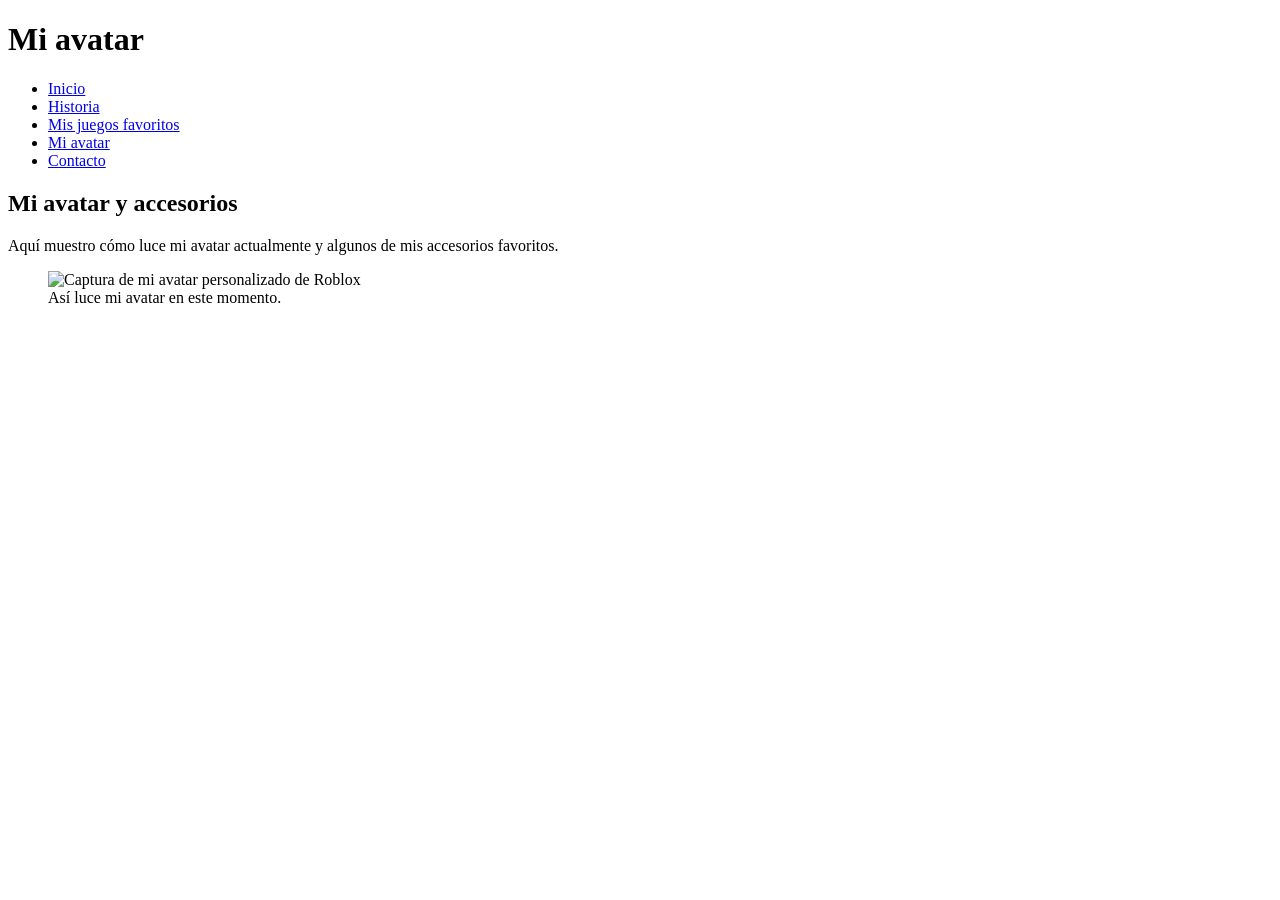
==== avatar.html @ 57e04300 "Agregar estructura del sitio web" ====
<!DOCTYPE html>
<html lang="es">
<head>
  <meta charset="UTF-8" />
  <meta name="viewport" content="width=device-width, initial-scale=1.0" />
  <title>RobloxZone - Mi avatar</title>
  <link rel="stylesheet" href="styles.css" />
</head>
<body>

  <header>
    <h1>Mi avatar</h1>
    <nav>
      <ul id="site-nav">
        <li><a href="index.html">Inicio</a></li>
        <li><a href="historia.html">Historia</a></li>
        <li><a href="juegos.html">Mis juegos favoritos</a></li>
        <li><a href="mi-avatar.html">Mi avatar</a></li>
        <li><a href="contacto.html">Contacto</a></li>
      </ul>
    </nav>
  </header>

  <main>
    <section>
      <h2>Mi avatar y accesorios</h2>
      <p>
        Aquí muestro cómo luce mi avatar actualmente y algunos de mis accesorios favoritos.
      </p>

      <figure>
        <img src="mi avatar.jpeg" alt="Captura de mi avatar personalizado de Roblox" width="400" />
        <figcaption>Así luce mi avatar en este momento.</figcaption>
      </figure>
  </main>
</body>
</html>
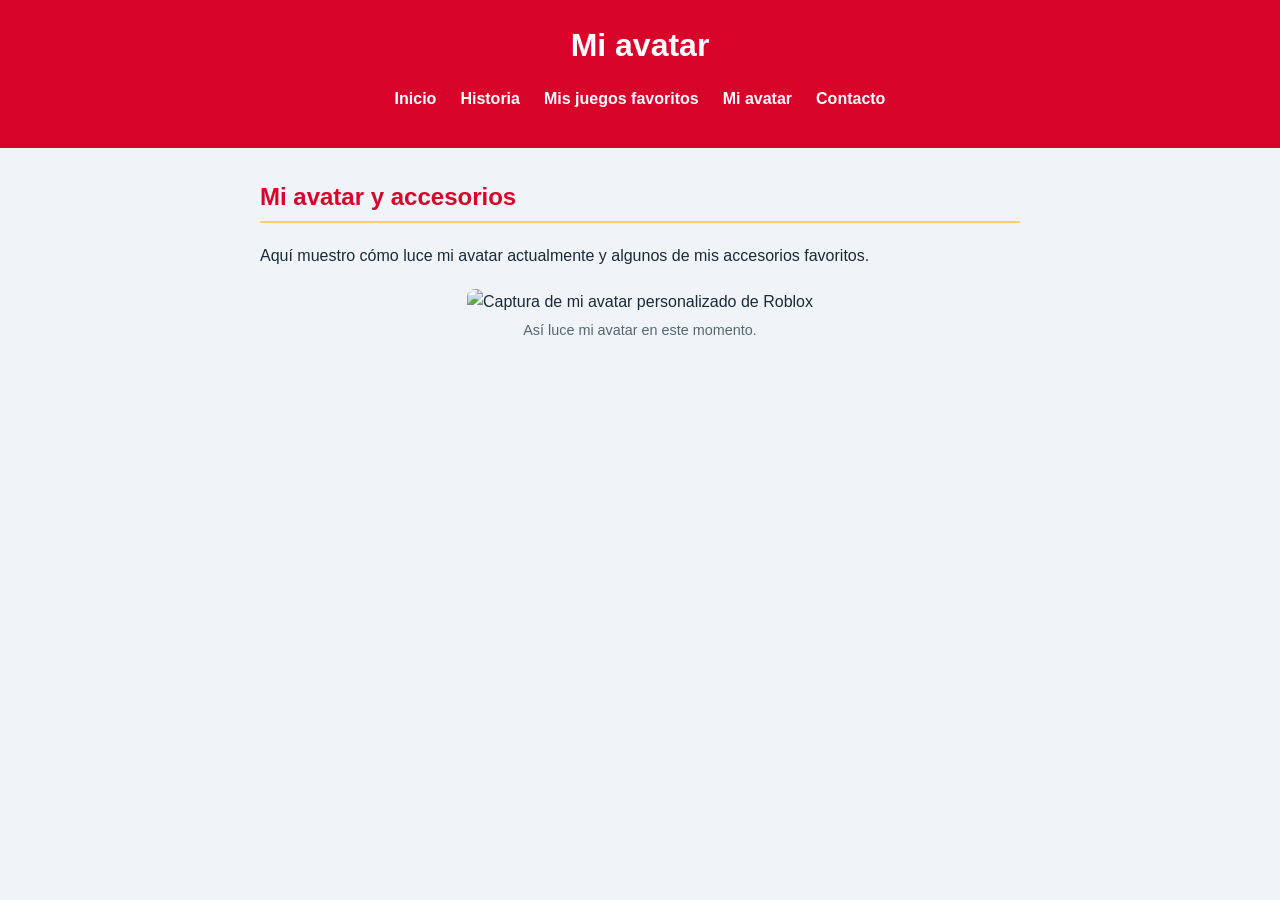
==== commit 5e315c62: "Corregir estructura y agregar estilos" ====
--- a/avatar.html
+++ b/avatar.html
@@ -15,7 +15,7 @@
         <li><a href="index.html">Inicio</a></li>
         <li><a href="historia.html">Historia</a></li>
         <li><a href="juegos.html">Mis juegos favoritos</a></li>
-        <li><a href="mi-avatar.html">Mi avatar</a></li>
+        <li><a href="avatar.html">Mi avatar</a></li>
         <li><a href="contacto.html">Contacto</a></li>
       </ul>
     </nav>
@@ -32,6 +32,7 @@
         <img src="mi avatar.jpeg" alt="Captura de mi avatar personalizado de Roblox" width="400" />
         <figcaption>Así luce mi avatar en este momento.</figcaption>
       </figure>
+      <section>
   </main>
 </body>
-</html>+</html>
--- a/styles.css
+++ b/styles.css
@@ -0,0 +1,164 @@
+* {
+  box-sizing: border-box;
+}
+
+body {
+  font-family: "Segoe UI", Arial, sans-serif;
+  margin: 0;
+  padding: 0;
+  background-color: #f0f4f8;
+  color: #1a2a3a;
+  line-height: 1.6;
+}
+
+header {
+  background-color: #d90429;
+  padding: 20px 40px;
+  text-align: center;
+}
+
+header h1, header p {
+  color: #ffffff;
+  margin: 0 0 5px 0;
+}
+
+#site-nav {
+  display: flex;
+  justify-content: center;
+  list-style: none;
+  padding: 0;
+  margin-top: 15px;
+  flex-wrap: wrap;
+}
+
+#site-nav li {
+  margin: 0 12px;
+}
+
+#site-nav a {
+  color: #ffffff;
+  text-decoration: none;
+  font-weight: bold;
+}
+
+#site-nav a:hover {
+  color: #ffd166;
+}
+
+main {
+  max-width: 800px;
+  margin: 30px auto;
+  padding: 0 20px;
+}
+
+h2 {
+  color: #d90429;
+  border-bottom: 2px solid #ffd166;
+  padding-bottom: 5px;
+}
+
+figure {
+  text-align: center;
+  margin: 20px 0;
+}
+
+figure img {
+  max-width: 100%;
+  border-radius: 8px;
+}
+
+figcaption {
+  font-size: 0.9em;
+  color: #566573;
+  margin-top: 5px;
+}
+
+table {
+  width: 100%;
+  border-collapse: collapse;
+  margin: 20px 0;
+}
+
+th, td {
+  border: 1px solid #cfd8dc;
+  padding: 8px 12px;
+  text-align: left;
+}
+
+th {
+  background-color: #d90429;
+  color: #ffffff;
+}
+
+blockquote {
+  border-left: 4px solid #ffd166;
+  padding-left: 15px;
+  color: #566573;
+  font-style: italic;
+}
+
+aside {
+  background-color: #ffffff;
+  padding: 15px;
+  border-radius: 8px;
+  margin: 20px 0;
+  border: 1px solid #cfd8dc;
+}
+
+form {
+  background-color: #ffffff;
+  padding: 20px;
+  border-radius: 8px;
+  border: 1px solid #cfd8dc;
+}
+
+label {
+  font-weight: bold;
+}
+
+input, textarea, select {
+  width: 100%;
+  padding: 8px;
+  margin-top: 5px;
+  margin-bottom: 10px;
+  border-radius: 4px;
+  border: 1px solid #cfd8dc;
+  background-color: #f0f4f8;
+  color: #1a2a3a;
+}
+
+input[type="radio"], input[type="checkbox"] {
+  width: auto;
+  margin-right: 5px;
+}
+
+button {
+  background-color: #d90429;
+  color: #ffffff;
+  border: none;
+  padding: 10px 20px;
+  border-radius: 4px;
+  font-weight: bold;
+  cursor: pointer;
+}
+
+button:hover {
+  background-color: #a3021d;
+}
+
+.destacado {
+  color: #d90429;
+  font-weight: bold;
+}
+
+footer {
+  text-align: center;
+  padding: 20px;
+  background-color: #d90429;
+  color: #ffffff;
+  margin-top: 40px;
+}
+
+footer a {
+  color: #ffd166;
+}
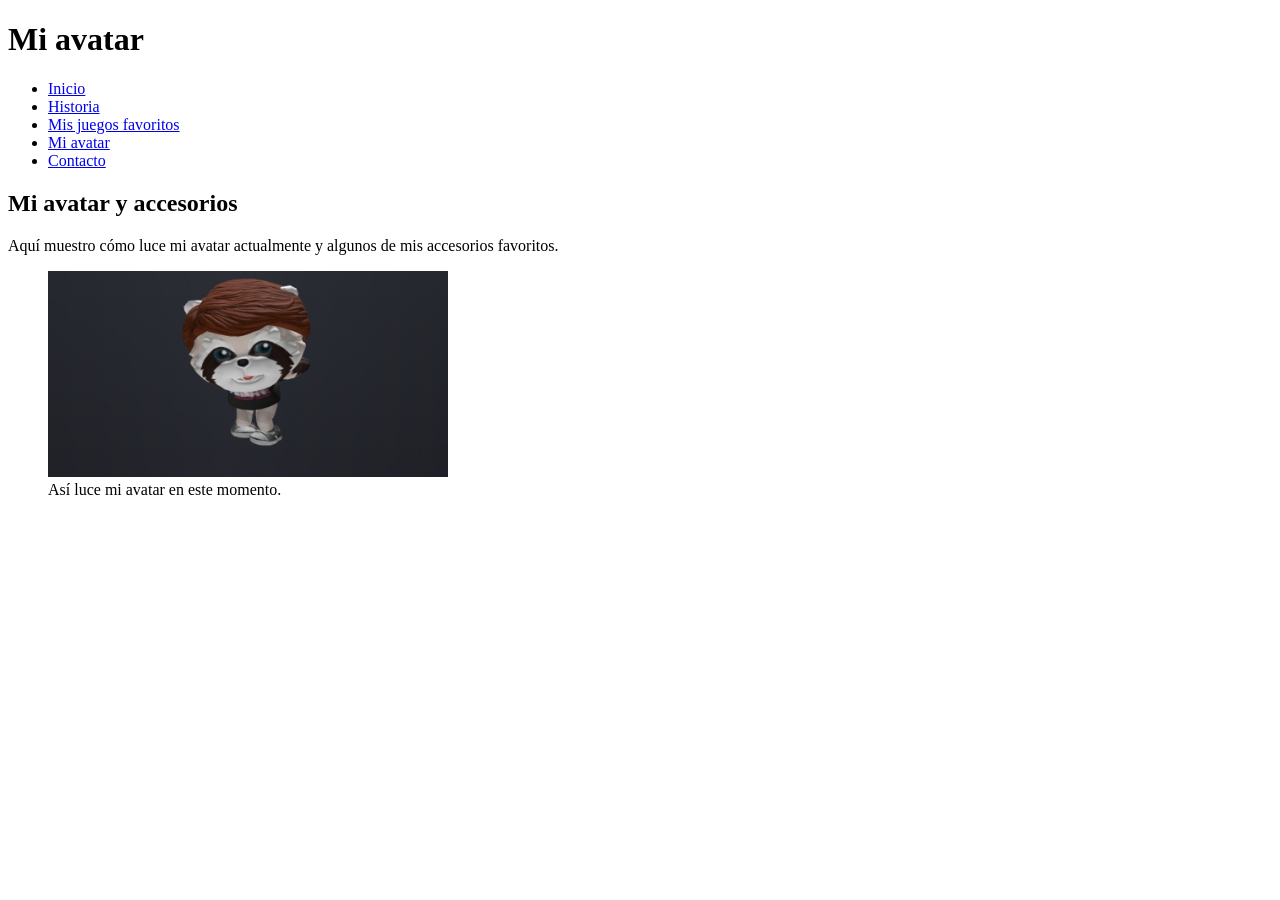
==== commit d78a8907: "Actualizar paginas HTML sin CSS" ====
--- a/avatar.html
+++ b/avatar.html
@@ -4,7 +4,6 @@
   <meta charset="UTF-8" />
   <meta name="viewport" content="width=device-width, initial-scale=1.0" />
   <title>RobloxZone - Mi avatar</title>
-  <link rel="stylesheet" href="styles.css" />
 </head>
 <body>
 
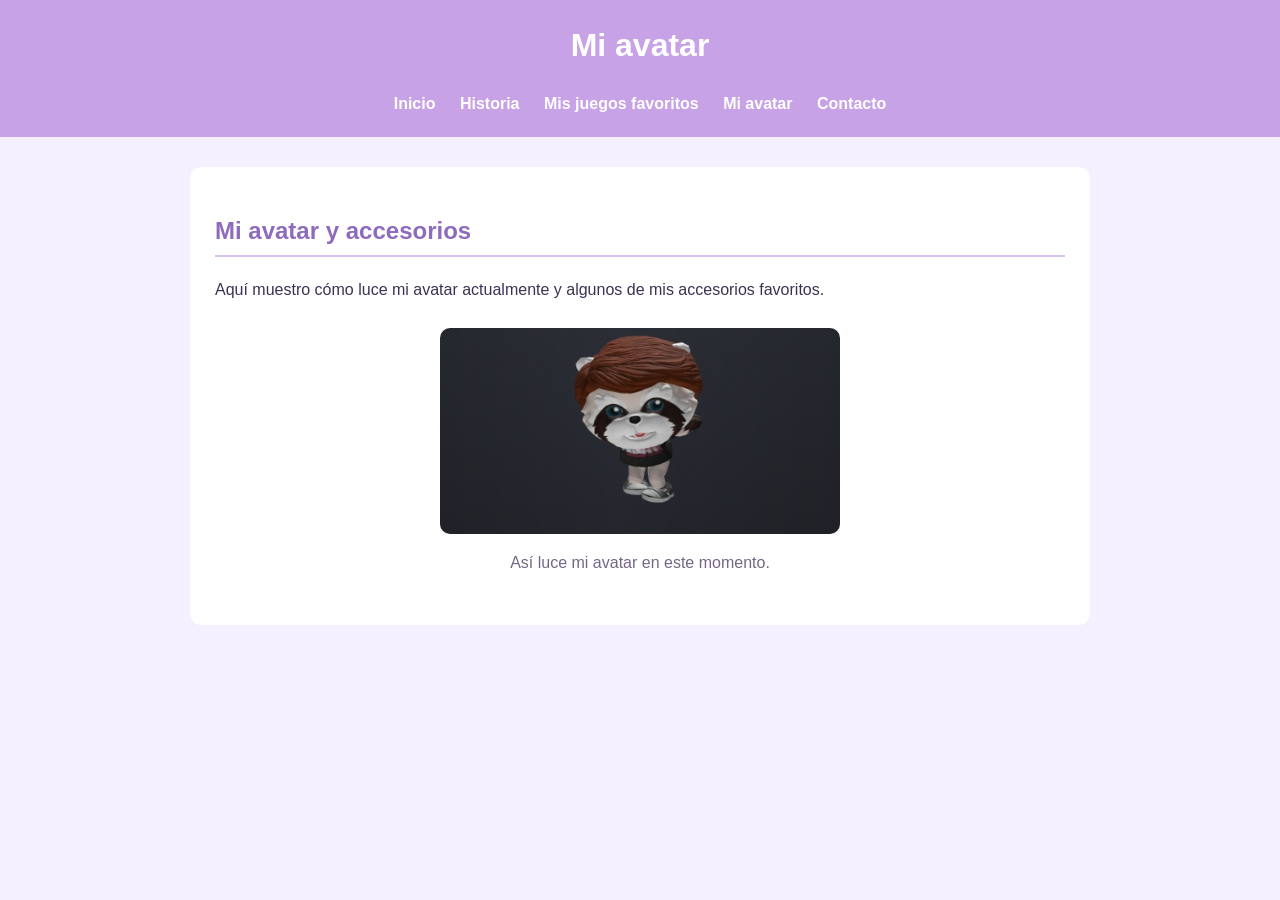
==== commit 5106bdff: "Corregir enlace de hoja de estilos" ====
--- a/avatar.html
+++ b/avatar.html
@@ -4,6 +4,7 @@
   <meta charset="UTF-8" />
   <meta name="viewport" content="width=device-width, initial-scale=1.0" />
   <title>RobloxZone - Mi avatar</title>
+  <link rel="stylesheet" href="style.css" />
 </head>
 <body>
 
--- a/style.css
+++ b/style.css
@@ -0,0 +1,139 @@
+* {
+  box-sizing: border-box;
+}
+
+body {
+  font-family: Arial, sans-serif;
+  margin: 0;
+  background-color: #f5f0ff;
+  color: #3d3152;
+  line-height: 1.6;
+}
+
+header {
+  background-color: #c8a2e6;
+  color: #ffffff;
+  text-align: center;
+  padding: 20px;
+}
+
+header h1 {
+  margin: 0;
+}
+
+header p {
+  margin: 8px 0;
+}
+
+#site-nav {
+  list-style: none;
+  padding: 0;
+  margin: 20px 0 0;
+}
+
+#site-nav li {
+  display: inline;
+  margin: 0 10px;
+}
+
+#site-nav a {
+  color: #ffffff;
+  text-decoration: none;
+  font-weight: bold;
+}
+
+#site-nav a:hover {
+  color: #eee0ff;
+  text-decoration: underline;
+}
+
+main {
+  max-width: 900px;
+  margin: 30px auto;
+  padding: 25px;
+  background-color: #ffffff;
+  border-radius: 12px;
+}
+
+h2 {
+  color: #8e6bbd;
+  border-bottom: 2px solid #d8c2f0;
+  padding-bottom: 5px;
+}
+
+h3 {
+  color: #8e6bbd;
+}
+
+figure {
+  text-align: center;
+  margin: 25px 0;
+}
+
+figure img {
+  max-width: 100%;
+  border-radius: 10px;
+}
+
+figcaption {
+  margin-top: 8px;
+  color: #756783;
+}
+
+aside {
+  background-color: #eee3fa;
+  padding: 15px;
+  border-left: 5px solid #b28bd8;
+  margin: 20px 0;
+  border-radius: 8px;
+}
+
+blockquote {
+  background-color: #f1e8fa;
+  border-left: 5px solid #b28bd8;
+  padding: 15px;
+  color: #655477;
+}
+
+table {
+  width: 100%;
+  border-collapse: collapse;
+  margin: 20px 0;
+}
+
+th,
+td {
+  border: 1px solid #d8cbea;
+  padding: 10px;
+  text-align: left;
+}
+
+th {
+  background-color: #b28bd8;
+  color: white;
+}
+
+form {
+  background-color: #f1e8fa;
+  padding: 20px;
+  border-radius: 10px;
+}
+
+input {
+  padding: 10px;
+  border: 1px solid #cbb6df;
+  border-radius: 5px;
+}
+
+button {
+  background-color: #a77bc4;
+  color: white;
+  border: none;
+  padding: 10px 18px;
+  border-radius: 5px;
+  cursor: pointer;
+}
+
+button:hover {
+  background-color: #8e63ad;
+}
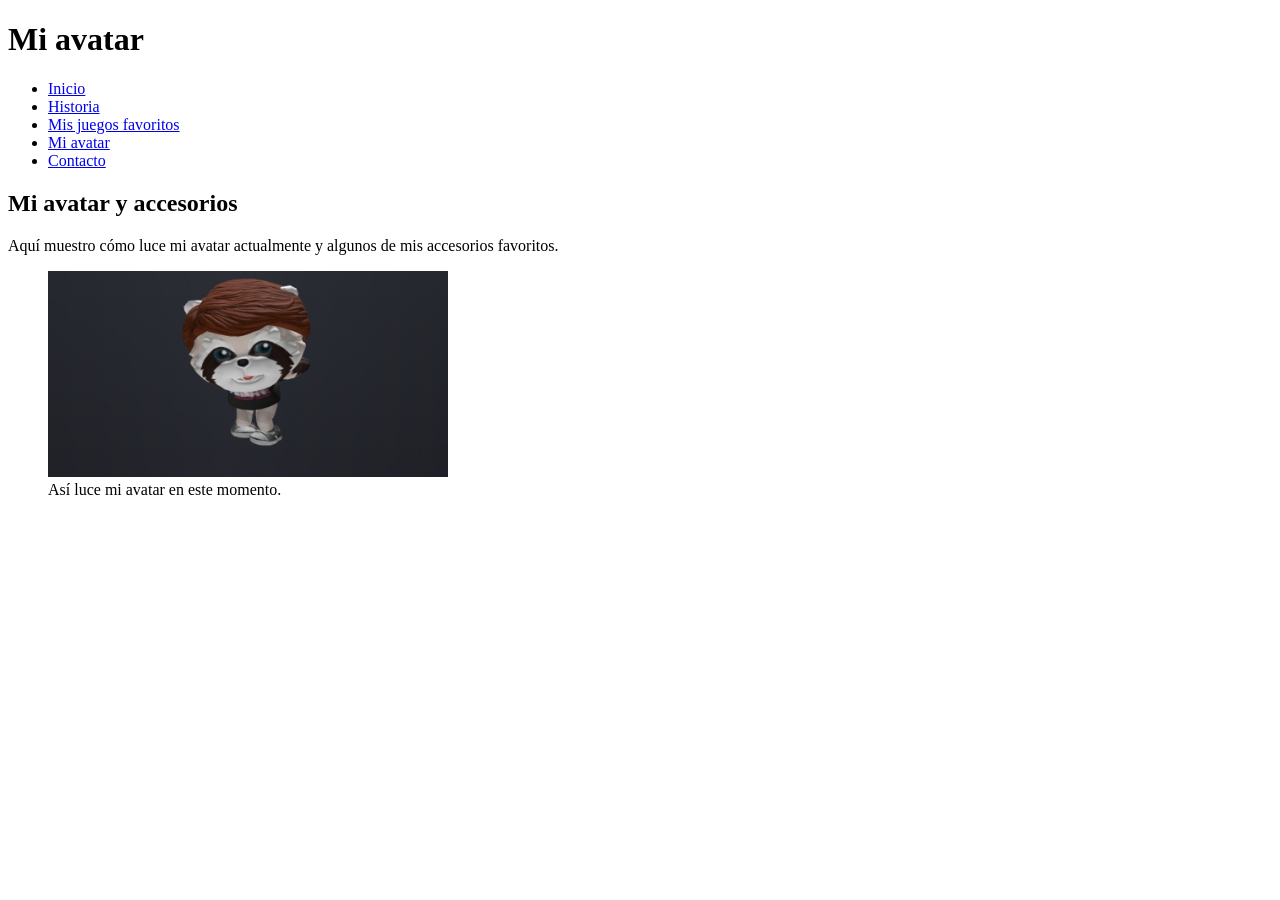
==== commit 67734567: "Actualizar sitio HTML sin CSS" ====
--- a/avatar.html
+++ b/avatar.html
@@ -4,7 +4,6 @@
   <meta charset="UTF-8" />
   <meta name="viewport" content="width=device-width, initial-scale=1.0" />
   <title>RobloxZone - Mi avatar</title>
-  <link rel="stylesheet" href="style.css" />
 </head>
 <body>
 
